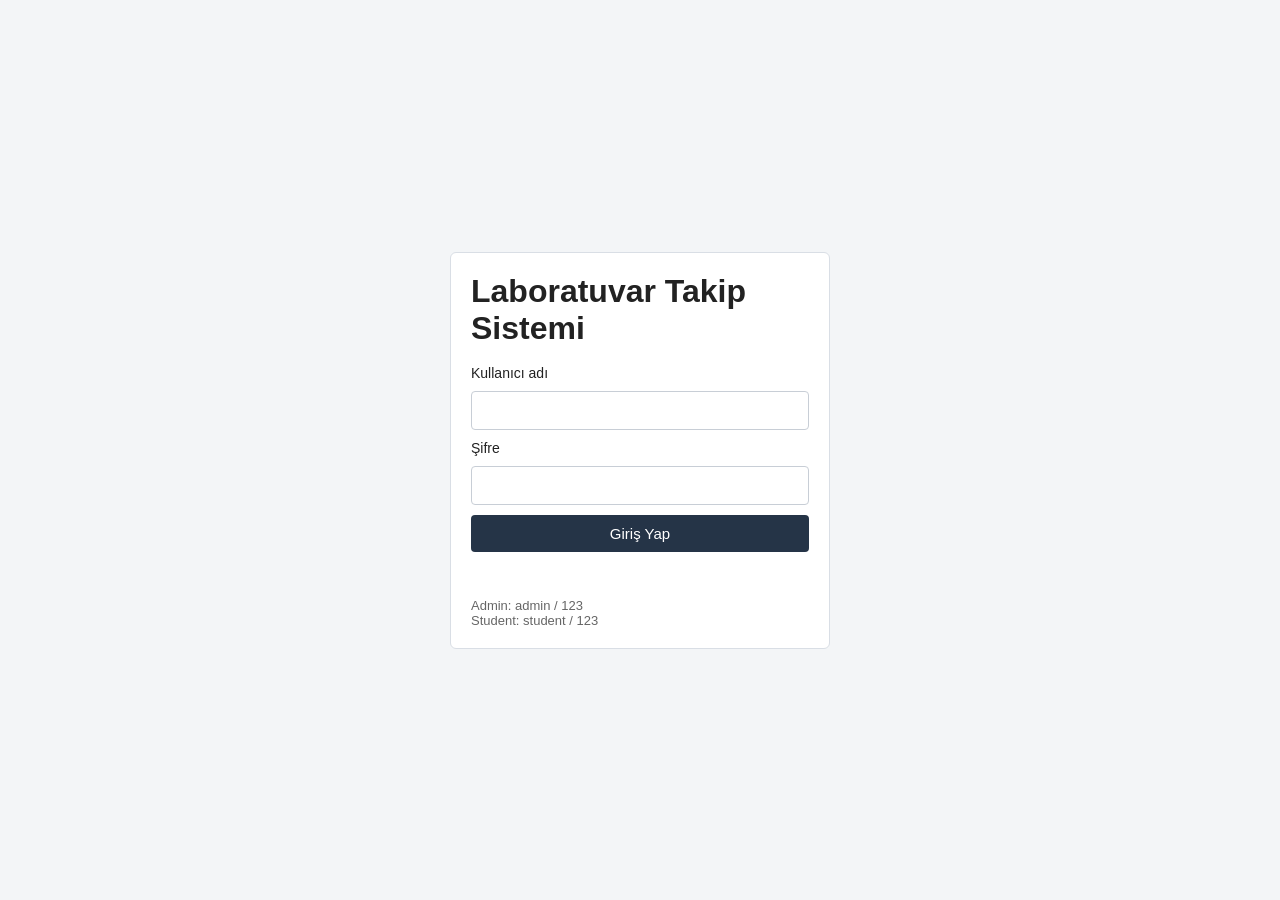
==== BedirKeskin/BedirKeskin/wwwroot/login.html @ b9ecbeef "Kimlik doğrulama ve rol sistemi yapıldı. Laboratuvar ve rol yönetimi sistemi yapıldı." ====
<!DOCTYPE html>
<html lang="tr">
<head>
    <meta charset="UTF-8">
    <meta name="viewport" content="width=device-width, initial-scale=1.0">
    <title>Giriş</title>
    <link rel="stylesheet" href="style.css">
    <script defer src="app.js"></script>
</head>
<body class="login-page">
    <main class="login-box">
        <h1>Laboratuvar Takip Sistemi</h1>
        <form id="loginForm">
            <label>Kullanıcı adı</label>
            <input id="username" type="text" required>

            <label>Şifre</label>
            <input id="password" type="password" required>

            <button type="submit">Giriş Yap</button>
            <p id="loginMessage"></p>
        </form>
        <div class="small">
            Admin: admin / 123<br>
            Student: student / 123
        </div>
    </main>
</body>
</html>
---- BedirKeskin/BedirKeskin/wwwroot/style.css ----
* {
    box-sizing: border-box;
}

body {
    margin: 0;
    font-family: Arial, sans-serif;
    background: #f3f5f7;
    color: #222;
}

header {
    display: flex;
    justify-content: space-between;
    align-items: center;
    padding: 18px 28px;
    background: #253447;
    color: white;
}

h1, h2 {
    margin: 0 0 18px;
    font-weight: 600;
}

header h1 {
    margin: 0;
    font-size: 24px;
}

main {
    padding: 24px;
}

.layout {
    display: grid;
    grid-template-columns: 1fr 2fr;
    gap: 20px;
}

section, .login-box {
    background: white;
    border: 1px solid #d9dee5;
    border-radius: 6px;
    padding: 20px;
}

.login-page {
    min-height: 100vh;
    display: grid;
    place-items: center;
}

.login-box {
    width: min(380px, calc(100% - 32px));
}

form {
    display: grid;
    gap: 10px;
    margin-bottom: 18px;
}

label {
    font-size: 14px;
}

input, select, button {
    width: 100%;
    padding: 10px;
    border-radius: 4px;
    border: 1px solid #c8ced6;
    font-size: 15px;
}

button {
    cursor: pointer;
    background: #253447;
    color: white;
    border: 0;
}

button:hover {
    background: #354a63;
}

header button {
    width: auto;
    padding: 9px 16px;
    background: #d94141;
}

table {
    width: 100%;
    border-collapse: collapse;
    background: white;
}

th, td {
    padding: 10px;
    border-bottom: 1px solid #e1e5ea;
    text-align: left;
    font-size: 14px;
}

th {
    background: #eef2f6;
}

.table-btn {
    padding: 7px 10px;
    font-size: 13px;
}

.check-row {
    display: flex;
    gap: 16px;
    align-items: center;
}

.check-row input {
    width: auto;
}

.small, #loginMessage {
    font-size: 13px;
    color: #666;
}

#loginMessage {
    min-height: 18px;
    margin: 0;
    color: #d94141;
}

@media (max-width: 850px) {
    .layout {
        grid-template-columns: 1fr;
    }

    main {
        padding: 14px;
    }

    table {
        display: block;
        overflow-x: auto;
    }
}
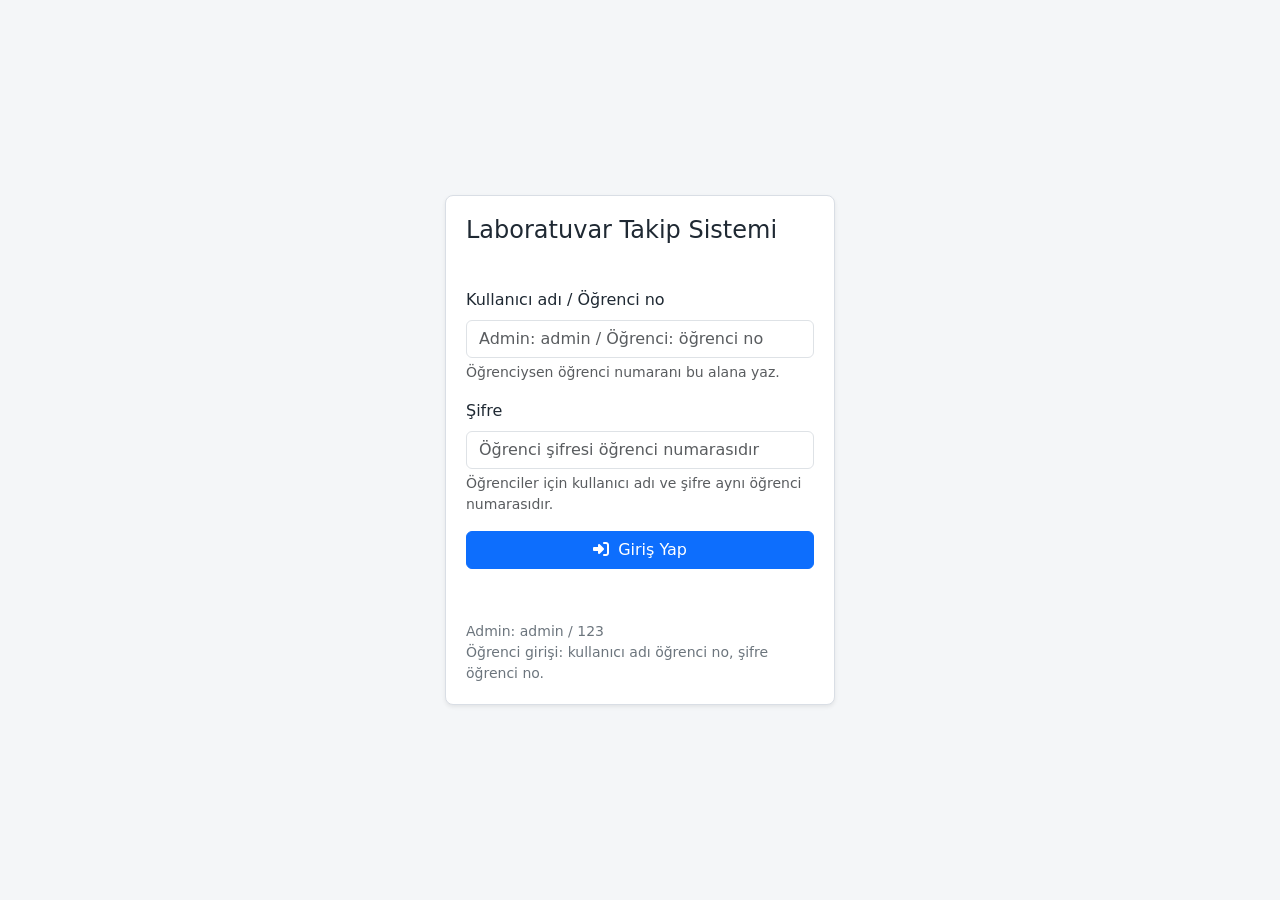
==== commit 692f79d4: "Sorumluluk atama sistemi yapıldı. Öğrenci numarasına göre kullanıcı adı ve şifre oluşturma eklendi. " ====
--- a/BedirKeskin/BedirKeskin/wwwroot/login.html
+++ b/BedirKeskin/BedirKeskin/wwwroot/login.html
@@ -4,25 +4,35 @@
     <meta charset="UTF-8">
     <meta name="viewport" content="width=device-width, initial-scale=1.0">
     <title>Giriş</title>
+    <link href="https://cdn.jsdelivr.net/npm/bootstrap@5.3.3/dist/css/bootstrap.min.css" rel="stylesheet">
+    <link href="https://cdnjs.cloudflare.com/ajax/libs/font-awesome/6.5.2/css/all.min.css" rel="stylesheet">
     <link rel="stylesheet" href="style.css">
     <script defer src="app.js"></script>
 </head>
 <body class="login-page">
-    <main class="login-box">
-        <h1>Laboratuvar Takip Sistemi</h1>
+    <main class="login-box shadow-sm">
+        <h1 class="h4 mb-4">Laboratuvar Takip Sistemi</h1>
         <form id="loginForm">
-            <label>Kullanıcı adı</label>
-            <input id="username" type="text" required>
+            <div class="mb-3">
+                <label class="form-label">Kullanıcı adı / Öğrenci no</label>
+                <input id="username" class="form-control" type="text" placeholder="Admin: admin / Öğrenci: öğrenci no" required>
+                <div class="form-text">Öğrenciysen öğrenci numaranı bu alana yaz.</div>
+            </div>
 
-            <label>Şifre</label>
-            <input id="password" type="password" required>
+            <div class="mb-3">
+                <label class="form-label">Şifre</label>
+                <input id="password" class="form-control" type="password" placeholder="Öğrenci şifresi öğrenci numarasıdır" required>
+                <div class="form-text">Öğrenciler için kullanıcı adı ve şifre aynı öğrenci numarasıdır.</div>
+            </div>
 
-            <button type="submit">Giriş Yap</button>
-            <p id="loginMessage"></p>
+            <button class="btn btn-primary w-100" type="submit">
+                <i class="fa-solid fa-right-to-bracket me-1"></i> Giriş Yap
+            </button>
+            <p id="loginMessage" class="text-danger small mt-3 mb-0"></p>
         </form>
-        <div class="small">
+        <div class="small text-secondary mt-3">
             Admin: admin / 123<br>
-            Student: student / 123
+            Öğrenci girişi: kullanıcı adı öğrenci no, şifre öğrenci no.
         </div>
     </main>
 </body>
--- a/BedirKeskin/BedirKeskin/wwwroot/style.css
+++ b/BedirKeskin/BedirKeskin/wwwroot/style.css
@@ -1,48 +1,146 @@
-* {
-    box-sizing: border-box;
+body {
+    background: #f4f6f8;
+    color: #1f2933;
 }
 
-body {
-    margin: 0;
-    font-family: Arial, sans-serif;
-    background: #f3f5f7;
-    color: #222;
+.app {
+    min-height: 100vh;
+    display: grid;
+    grid-template-columns: 240px 1fr;
 }
 
-header {
+.sidebar {
+    background: #223044;
+    color: white;
+    padding: 24px 18px;
     display: flex;
-    justify-content: space-between;
-    align-items: center;
-    padding: 18px 28px;
-    background: #253447;
-    color: white;
+    flex-direction: column;
+    gap: 10px;
 }
 
-h1, h2 {
+.sidebar h1 {
+    font-size: 22px;
     margin: 0 0 18px;
-    font-weight: 600;
 }
 
-header h1 {
-    margin: 0;
-    font-size: 24px;
+.sidebar a {
+    color: white;
+    text-decoration: none;
+    padding: 10px 12px;
+    border-radius: 6px;
+}
+
+.sidebar a:hover {
+    background: #33465f;
+}
+
+.sidebar button {
+    margin-top: auto;
 }
 
 main {
     padding: 24px;
+    display: grid;
+    gap: 20px;
+    align-content: start;
 }
 
-.layout {
-    display: grid;
-    grid-template-columns: 1fr 2fr;
-    gap: 20px;
+.panel, .login-box {
+    background: white;
+    border: 1px solid #d9dee5;
+    border-radius: 8px;
+    padding: 20px;
 }
 
-section, .login-box {
-    background: white;
-    border: 1px solid #d9dee5;
+.panel h2 {
+    font-size: 22px;
+    margin-bottom: 18px;
+}
+
+.student-hero {
+    background: #223044;
+    border-radius: 8px;
+    color: white;
+    display: flex;
+    justify-content: space-between;
+    gap: 20px;
+    padding: 24px;
+}
+
+.student-hero h2 {
+    font-size: 26px;
+    margin: 4px 0 10px;
+}
+
+.eyebrow {
+    color: #6b7685;
+    font-size: 12px;
+    font-weight: 700;
+    letter-spacing: 0;
+    margin: 0 0 4px;
+    text-transform: uppercase;
+}
+
+.student-hero .eyebrow {
+    color: #b7c5d8;
+}
+
+.student-meta {
+    color: #d8e2ef;
+    display: flex;
+    flex-wrap: wrap;
+    gap: 10px;
+}
+
+.student-meta span {
+    background: rgba(255, 255, 255, 0.1);
+    border: 1px solid rgba(255, 255, 255, 0.18);
     border-radius: 6px;
-    padding: 20px;
+    padding: 7px 10px;
+}
+
+.student-stat {
+    align-self: stretch;
+    background: rgba(255, 255, 255, 0.1);
+    border: 1px solid rgba(255, 255, 255, 0.18);
+    border-radius: 8px;
+    display: grid;
+    min-width: 170px;
+    place-items: center;
+    text-align: center;
+}
+
+.student-stat span {
+    font-size: 34px;
+    font-weight: 800;
+    line-height: 1;
+}
+
+.student-stat small {
+    color: #d8e2ef;
+}
+
+.section-title-row {
+    align-items: center;
+    display: flex;
+    justify-content: space-between;
+    gap: 16px;
+    margin-bottom: 18px;
+}
+
+.section-title-row h2 {
+    margin: 0;
+}
+
+.status-pill {
+    background: #e8f5ee;
+    border: 1px solid #bfe5cf;
+    border-radius: 999px;
+    color: #187042;
+    font-size: 13px;
+    font-weight: 700;
+    padding: 7px 11px;
+    white-space: nowrap;
 }
 
 .login-page {
@@ -52,89 +150,11 @@
 }
 
 .login-box {
-    width: min(380px, calc(100% - 32px));
+    width: min(390px, calc(100% - 32px));
 }
 
-form {
-    display: grid;
-    gap: 10px;
-    margin-bottom: 18px;
-}
-
-label {
-    font-size: 14px;
-}
-
-input, select, button {
-    width: 100%;
-    padding: 10px;
-    border-radius: 4px;
-    border: 1px solid #c8ced6;
-    font-size: 15px;
-}
-
-button {
-    cursor: pointer;
-    background: #253447;
-    color: white;
-    border: 0;
-}
-
-button:hover {
-    background: #354a63;
-}
-
-header button {
-    width: auto;
-    padding: 9px 16px;
-    background: #d94141;
-}
-
-table {
-    width: 100%;
-    border-collapse: collapse;
-    background: white;
-}
-
-th, td {
-    padding: 10px;
-    border-bottom: 1px solid #e1e5ea;
-    text-align: left;
-    font-size: 14px;
-}
-
-th {
-    background: #eef2f6;
-}
-
-.table-btn {
-    padding: 7px 10px;
-    font-size: 13px;
-}
-
-.check-row {
-    display: flex;
-    gap: 16px;
-    align-items: center;
-}
-
-.check-row input {
-    width: auto;
-}
-
-.small, #loginMessage {
-    font-size: 13px;
-    color: #666;
-}
-
-#loginMessage {
-    min-height: 18px;
-    margin: 0;
-    color: #d94141;
-}
-
-@media (max-width: 850px) {
-    .layout {
+@media (max-width: 900px) {
+    .app {
         grid-template-columns: 1fr;
     }
 
@@ -142,8 +162,13 @@
         padding: 14px;
     }
 
-    table {
-        display: block;
-        overflow-x: auto;
+    .student-hero,
+    .section-title-row {
+        align-items: stretch;
+        flex-direction: column;
+    }
+
+    .student-stat {
+        min-height: 100px;
     }
 }
